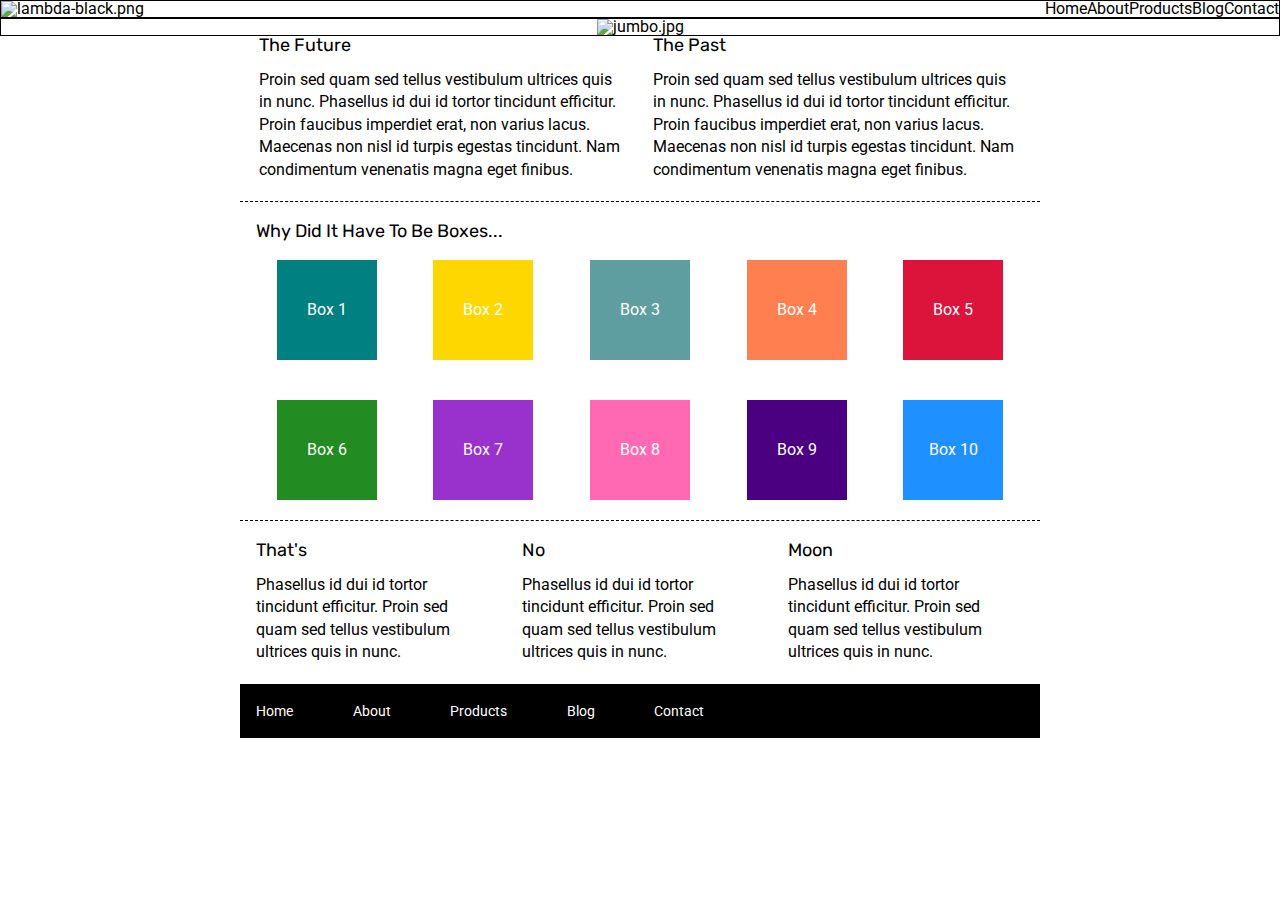
==== index.html @ 3d1923da "save 1" ====
<!doctype html>

<html lang="en">
<head>
  <meta charset="utf-8">

  <title>Sprint Challenge - Home</title>

  <link href="https://fonts.googleapis.com/css?family=Roboto|Rubik" rel="stylesheet">
  <link rel="stylesheet" href="css/index.css">

</head>
<header>
    <nav>
        <div>
            <img src="img/lambda-black.png" alt="lambda-black.png">
        </div>
        <div class="links">
            <a href="index.html">Home</a>
            <a href="about.html">About</a>
            <a href="#">Products</a>
            <a href="#">Blog</a>
            <a href="#">Contact</a>
        </div>
    </nav>
    <div class="jumbo">
        <img src="img/jumbo.jpg" alt="jumbo.jpg">
    </div>
</header>
<body>
    <div class="container">
   
        <section class="top-content">
            <div class="text-container">
                <h2>The Future</h2>
                <p>Proin sed quam sed tellus vestibulum ultrices quis in nunc. Phasellus id dui id tortor tincidunt efficitur. Proin faucibus imperdiet erat, non varius lacus. Maecenas non nisl id turpis egestas tincidunt. Nam condimentum venenatis magna eget finibus.</p>
            </div>
            <div class="text-container">
                <h2>The Past</h2>
                <p>Proin sed quam sed tellus vestibulum ultrices quis in nunc. Phasellus id dui id tortor tincidunt efficitur. Proin faucibus imperdiet erat, non varius lacus. Maecenas non nisl id turpis egestas tincidunt. Nam condimentum venenatis magna eget finibus.</p>
            </div>
        </section>
        
        <section class="middle-content">
        
            <h2>Why Did It Have To Be Boxes...</h2>
            
            <div class="boxes">
                <div class="box" id="b1">Box 1</div>
                <div class="box" id="b2">Box 2</div>
                <div class="box" id="b3">Box 3</div>
                <div class="box" id="b4">Box 4</div>
                <div class="box" id="b5">Box 5</div>
                <div class="box" id="b6">Box 6</div>
                <div class="box" id="b7">Box 7</div>
                <div class="box" id="b8">Box 8</div>
                <div class="box" id="b9">Box 9</div>
                <div class="box" id="b10">Box 10</div>
            </div>
        
        </section>

        <section class="bottom-content">

            <div class="text-container">
                <h2>That's</h2>
                <p>Phasellus id dui id tortor tincidunt efficitur. Proin sed quam sed tellus vestibulum ultrices quis in nunc.</p>
            </div>
            <div class="text-container">
                <h2>No</h2>
                <p>Phasellus id dui id tortor tincidunt efficitur. Proin sed quam sed tellus vestibulum ultrices quis in nunc.</p>
            </div>
            <div class="text-container">
                <h2>Moon</h2>
                <p>Phasellus id dui id tortor tincidunt efficitur. Proin sed quam sed tellus vestibulum ultrices quis in nunc.</p>
            </div>

        </section>
        
        <footer>
            <nav>
                <a href="index.html">Home</a>
                <a href="about.html">About</a>
                <a href="#">Products</a>
                <a href="#">Blog</a>
                <a href="#">Contact</a>
            </nav>
        </footer>
    </div><!-- container -->        
</body>
</html>
---- css/index.css ----
/* http://meyerweb.com/eric/tools/css/reset/ 
   v2.0 | 20110126
   License: none (public domain)
*/

html, body, div, span, applet, object, iframe,
h1, h2, h3, h4, h5, h6, p, blockquote, pre,
a, abbr, acronym, address, big, cite, code,
del, dfn, em, img, ins, kbd, q, s, samp,
small, strike, strong, sub, sup, tt, var,
b, u, i, center,
dl, dt, dd, ol, ul, li,
fieldset, form, label, legend,
table, caption, tbody, tfoot, thead, tr, th, td,
article, aside, canvas, details, embed, 
figure, figcaption, footer, header, hgroup, 
menu, nav, output, ruby, section, summary,
time, mark, audio, video {
	margin: 0;
	padding: 0;
	border: 0;
	font-size: 100%;
	font: inherit;
	vertical-align: baseline;
}
/* HTML5 display-role reset for older browsers */
article, aside, details, figcaption, figure, 
footer, header, hgroup, menu, nav, section {
	display: block;
}
body {
	line-height: 1;
}
ol, ul {
	list-style: none;
}
blockquote, q {
	quotes: none;
}
blockquote:before, blockquote:after,
q:before, q:after {
	content: '';
	content: none;
}
table {
	border-collapse: collapse;
	border-spacing: 0;
}

* {
    box-sizing: border-box;
}

html, body {
    height: 100%;
    font-family: 'Roboto', sans-serif;
}

h1, h2, h3, h4, h5 {
    font-size: 18px;
    margin-bottom: 15px;
    font-family: 'Rubik', sans-serif;
}

p {
    line-height: 1.4;
}

header nav {
    width: 100%;
    display: flex;
    justify-content: space-between;
    align-items: center;
    border: 1px solid black;
}

.links {
    display: flex;
    justify-content: space-evenly;
    align-items: center;
}

.links a {
    color: black;
    text-decoration: none;
}

.jumbo {
    width: 100%;
    margin: 30px, 0, 30px, 0;
    display: flex;
    justify-content: center;
    border: 1px solid black;
}

.container {
    width: 800px;
    margin: 0 auto;
}

.top-content {
    display: flex;
    flex-wrap: wrap;
    justify-content: space-evenly;
    margin-bottom: 20px;
    border-bottom: 1px dashed black;
}

.top-content .text-container {
    width: 48%;
    padding: 0 1%;
    padding-bottom: 20px;  
}

.middle-content {
    margin-bottom: 20px;
    border-bottom: 1px dashed black;
}

.middle-content h2 {
    padding: 0 2%;
    margin-bottom: 0;
}

.middle-content .boxes {
    display: flex;
    flex-wrap: wrap;
    justify-content: space-evenly;
}

.middle-content .boxes .box {
    width: 12.5%;
    height: 100px;
    background: black;
    margin: 20px 2.5%;
    color: white;
    display: flex;
    align-items: center;
    justify-content: center;
}

#b1 {
    background: teal;
}

#b2 {
    background: gold;
}

#b3 {
    background: cadetblue;
}

#b4 {
    background: coral;
}

#b5 {
    background: crimson;
}

#b6 {
    background: forestgreen;
}

#b7 {
    background: darkorchid;
}

#b8 {
    background: hotpink;
}

#b9 {
    background: indigo;
}

#b10 {
    background: dodgerblue;
}

.bottom-content {
    display: flex;
    margin: 0 2% 20px;
    justify-content: space-around;
}

.bottom-content .text-container {
    padding-right: 4%;
}

.bottom-content .text-container:last-child {
    padding-right: 0;
}

footer {
    width: 100%;
    background: black;
}

footer nav {
    width: 60%;
    display: flex;
    justify-content: space-between;
    align-items: center;
    padding: 20px 2%;
    font-size: 14px;
}

footer nav a {
    color: white;
    text-decoration: none;
}
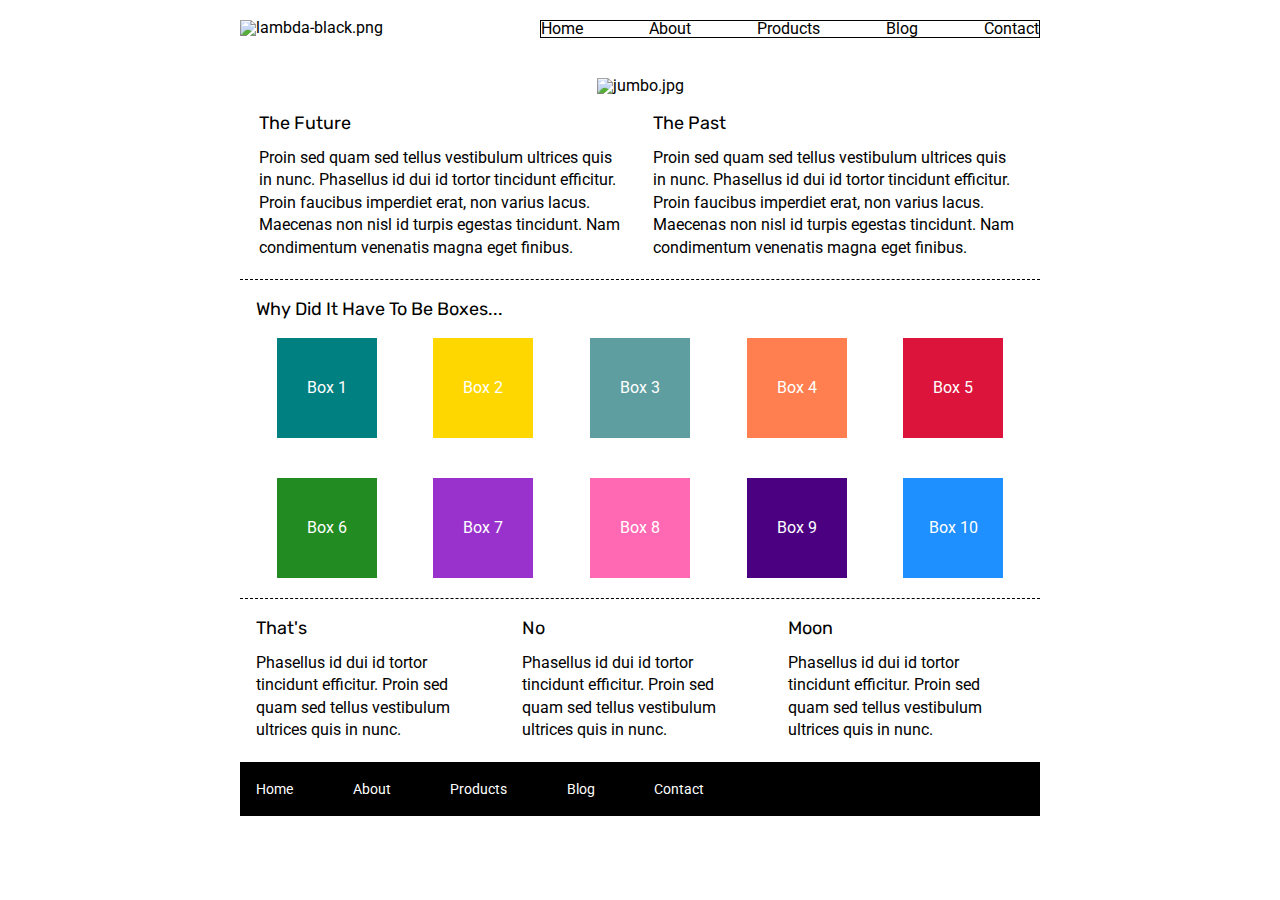
==== commit bc1627b0: "save 2" ====
--- a/index.html
+++ b/index.html
@@ -12,15 +12,15 @@
 </head>
 <header>
     <nav>
-        <div>
+        <div class="navbar">
             <img src="img/lambda-black.png" alt="lambda-black.png">
-        </div>
-        <div class="links">
-            <a href="index.html">Home</a>
-            <a href="about.html">About</a>
-            <a href="#">Products</a>
-            <a href="#">Blog</a>
-            <a href="#">Contact</a>
+            <div class="links">
+                <a href="index.html">Home</a>
+                <a href="about.html">About</a>
+                <a href="#">Products</a>
+                <a href="#">Blog</a>
+                <a href="#">Contact</a>
+            </div>
         </div>
     </nav>
     <div class="jumbo">
--- a/css/index.css
+++ b/css/index.css
@@ -69,15 +69,24 @@
 header nav {
     width: 100%;
     display: flex;
+    justify-content: center;
+    align-items: center;
+}
+
+.navbar {
+    width: 800px;
+    margin: 20px;
+    display: flex;
     justify-content: space-between;
-    align-items: center;
+    flex-direction: row;
+}
+
+.links {
+    width: 500px;
+    display: flex;
+    justify-content: space-between;
+    align-items: flex-end;
     border: 1px solid black;
-}
-
-.links {
-    display: flex;
-    justify-content: space-evenly;
-    align-items: center;
 }
 
 .links a {
@@ -85,12 +94,14 @@
     text-decoration: none;
 }
 
-.jumbo {
-    width: 100%;
-    margin: 30px, 0, 30px, 0;
+header .jumbo {
+    width: 100%;
     display: flex;
     justify-content: center;
-    border: 1px solid black;
+}
+
+.jumbo img {
+    margin: 20px;
 }
 
 .container {
@@ -108,6 +119,16 @@
 
 .top-content .text-container {
     width: 48%;
+    padding: 0 1%;
+    padding-bottom: 20px;  
+}
+
+.top-content.about-page {
+    justify-content: flex-start;
+}
+
+.top-content .text-container.about-page {
+    width: 100%;
     padding: 0 1%;
     padding-bottom: 20px;  
 }
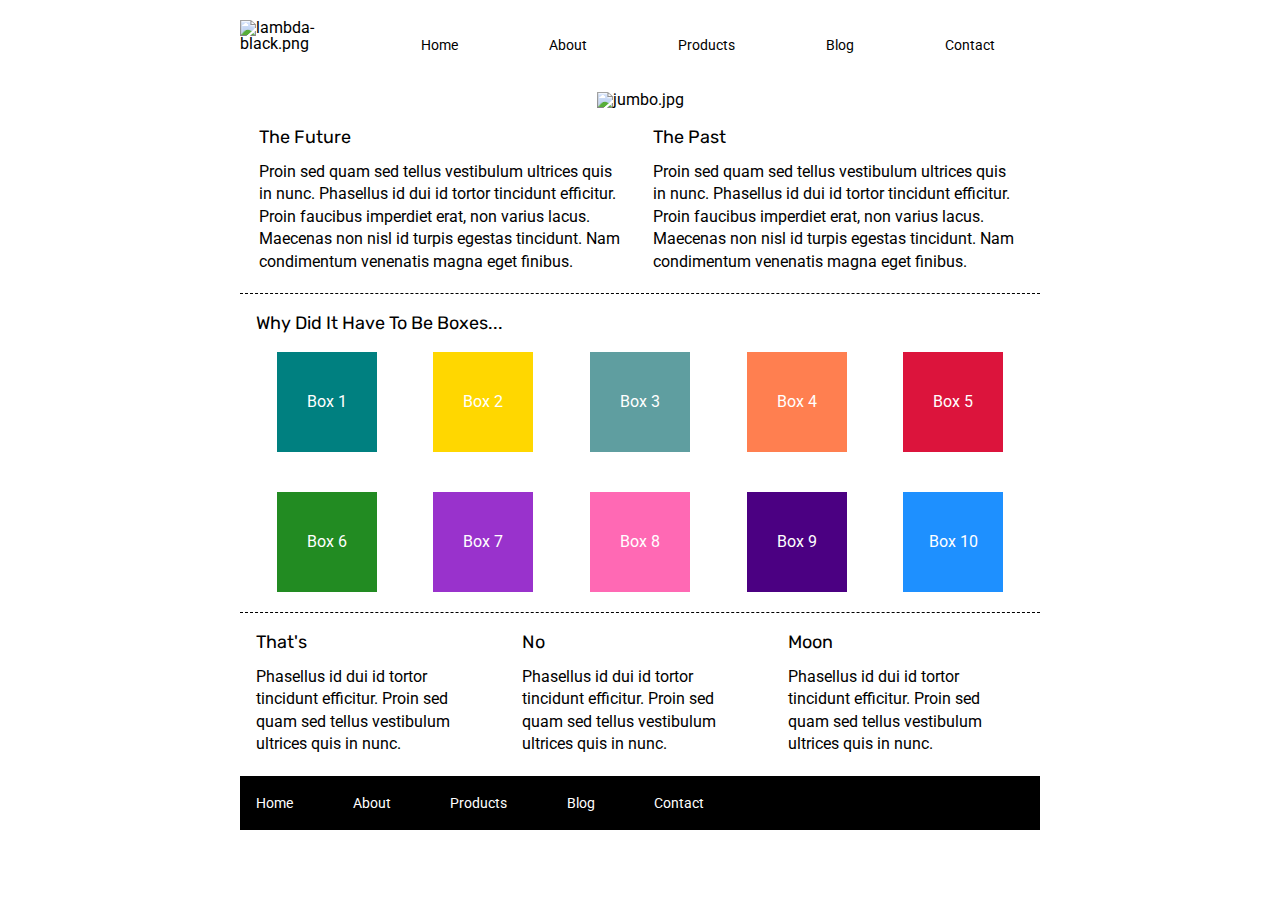
==== commit b14a30e3: "save 5" ====
--- a/index.html
+++ b/index.html
@@ -11,6 +11,7 @@
 
 </head>
 <header>
+
     <nav>
         <div class="navbar">
             <img src="img/lambda-black.png" alt="lambda-black.png">
@@ -23,9 +24,11 @@
             </div>
         </div>
     </nav>
+
     <div class="jumbo">
         <img src="img/jumbo.jpg" alt="jumbo.jpg">
     </div>
+    
 </header>
 <body>
     <div class="container">
@@ -42,7 +45,6 @@
         </section>
         
         <section class="middle-content">
-        
             <h2>Why Did It Have To Be Boxes...</h2>
             
             <div class="boxes">
@@ -57,24 +59,23 @@
                 <div class="box" id="b9">Box 9</div>
                 <div class="box" id="b10">Box 10</div>
             </div>
-        
         </section>
 
         <section class="bottom-content">
-
             <div class="text-container">
                 <h2>That's</h2>
                 <p>Phasellus id dui id tortor tincidunt efficitur. Proin sed quam sed tellus vestibulum ultrices quis in nunc.</p>
             </div>
+
             <div class="text-container">
                 <h2>No</h2>
                 <p>Phasellus id dui id tortor tincidunt efficitur. Proin sed quam sed tellus vestibulum ultrices quis in nunc.</p>
             </div>
+
             <div class="text-container">
                 <h2>Moon</h2>
                 <p>Phasellus id dui id tortor tincidunt efficitur. Proin sed quam sed tellus vestibulum ultrices quis in nunc.</p>
             </div>
-
         </section>
         
         <footer>
@@ -86,6 +87,7 @@
                 <a href="#">Contact</a>
             </nav>
         </footer>
+
     </div><!-- container -->        
 </body>
 </html>--- a/css/index.css
+++ b/css/index.css
@@ -46,7 +46,9 @@
 	border-collapse: collapse;
 	border-spacing: 0;
 }
-
+/* ^^^ Reset */
+
+/* vvv General Settings */
 * {
     box-sizing: border-box;
 }
@@ -65,7 +67,9 @@
 p {
     line-height: 1.4;
 }
-
+/* ^^^ General Settings */
+
+/* vvv Navigation */
 header nav {
     width: 100%;
     display: flex;
@@ -82,18 +86,20 @@
 }
 
 .links {
-    width: 500px;
-    display: flex;
-    justify-content: space-between;
+    width: 700px;
+    display: flex;
+    justify-content: space-around;
     align-items: flex-end;
-    border: 1px solid black;
+    font-size: 14px;
 }
 
 .links a {
     color: black;
     text-decoration: none;
 }
-
+/* ^^^ Navigation */
+
+/* vvv Splash Image */
 header .jumbo {
     width: 100%;
     display: flex;
@@ -103,12 +109,14 @@
 .jumbo img {
     margin: 20px;
 }
+/* ^^^ splash image */
 
 .container {
     width: 800px;
     margin: 0 auto;
 }
 
+/* vvv Page Description */
 .top-content {
     display: flex;
     flex-wrap: wrap;
@@ -132,7 +140,9 @@
     padding: 0 1%;
     padding-bottom: 20px;  
 }
-
+/* ^^^ Page Description */
+
+/* vvv Page Main Content */
 .middle-content {
     margin-bottom: 20px;
     border-bottom: 1px dashed black;
@@ -140,6 +150,11 @@
 
 .middle-content h2 {
     padding: 0 2%;
+    margin-bottom: 0;
+}
+
+.middle-content.about-page h2 {
+    padding: 0;
     margin-bottom: 0;
 }
 
@@ -160,46 +175,69 @@
     justify-content: center;
 }
 
+.middle-content.about-page {
+    width: 800px;
+    display: flex;
+    flex-wrap: wrap;
+    justify-content: space-around;
+    align-items: center;
+    border-bottom: none;
+}
+
+.middle-content.about-page article {
+    width: 370px;
+    margin: 10px;
+    border-bottom: 1px dashed black;
+    /* justify-content: space-around; */
+}
+
+.middle-content.about-page article a {
+    display: flex;
+    width: 125px;
+    margin: 20px 0px;
+    padding: 10px 20px;
+    color: black;
+    text-decoration: none;
+    text-align: center;
+    border: 2px solid black;
+    border-radius: 10px;
+}
+/* ^^^ Page Main Content */
+
+/* vvv Home Page Box Colors */
 #b1 {
     background: teal;
 }
-
 #b2 {
     background: gold;
 }
-
 #b3 {
     background: cadetblue;
 }
-
 #b4 {
     background: coral;
 }
-
 #b5 {
     background: crimson;
 }
-
 #b6 {
     background: forestgreen;
 }
-
 #b7 {
     background: darkorchid;
 }
-
 #b8 {
     background: hotpink;
 }
-
 #b9 {
     background: indigo;
 }
-
 #b10 {
     background: dodgerblue;
 }
-
+/* ^^^ Home Page Box Colors */
+
+/* vvv Page Conclusion */
 .bottom-content {
     display: flex;
     margin: 0 2% 20px;
@@ -213,6 +251,7 @@
 .bottom-content .text-container:last-child {
     padding-right: 0;
 }
+/* ^^^ Page Conclusion */
 
 footer {
     width: 100%;
